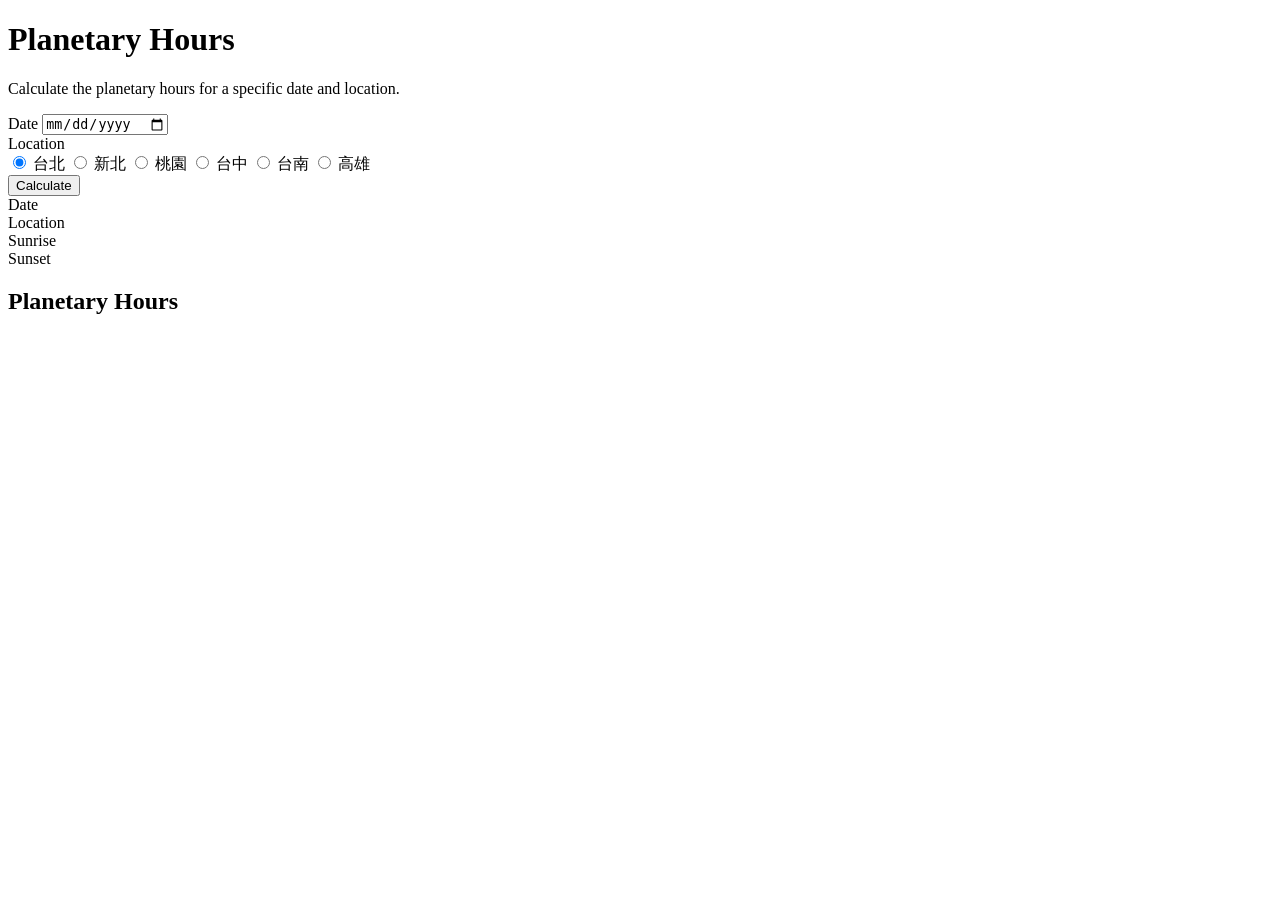
==== src/main/resources/static/index.html @ f62394ec "Create index.html" ====
<!DOCTYPE html>
<html lang="zh-TW">

<head>

    <meta charset="UTF-8">

    <meta name="viewport"
          content="width=device-width, initial-scale=1.0">

    <title>Planetary Hours</title>

    <link rel="stylesheet"
          href="/css/style.css">

</head>

<body>

    <main class="container">

        <h1>Planetary Hours</h1>

        <p class="description">
            Calculate the planetary hours for a specific date and location.
        </p>

        <!-- ========================= -->
        <!-- 查詢條件 -->
        <!-- ========================= -->

        <section class="search-panel">

            <!-- 日期 -->

            <div class="form-group">

                <label for="date">
                    Date
                </label>

                <input
                    type="date"
                    id="date"
                >

            </div>


            <!-- 地點 -->

            <div class="form-group">

                <label>
                    Location
                </label>

                <div class="location-group">

                    <label>
                        <input
                            type="radio"
                            name="location"
                            value="TAIPEI"
                            checked
                        >
                        台北
                    </label>

                    <label>
                        <input
                            type="radio"
                            name="location"
                            value="NEW_TAIPEI"
                        >
                        新北
                    </label>

                    <label>
                        <input
                            type="radio"
                            name="location"
                            value="TAOYUAN"
                        >
                        桃園
                    </label>

                    <label>
                        <input
                            type="radio"
                            name="location"
                            value="TAICHUNG"
                        >
                        台中
                    </label>

                    <label>
                        <input
                            type="radio"
                            name="location"
                            value="TAINAN"
                        >
                        台南
                    </label>

                    <label>
                        <input
                            type="radio"
                            name="location"
                            value="KAOHSIUNG"
                        >
                        高雄
                    </label>

                </div>

            </div>


            <!-- 查詢按鈕 -->

            <button id="searchButton">
                Calculate
            </button>

        </section>


        <!-- ========================= -->
        <!-- 錯誤訊息 -->
        <!-- ========================= -->

        <div
            id="errorMessage"
            class="error-message"
        ></div>


        <!-- ========================= -->
        <!-- 基本資料 -->
        <!-- ========================= -->

        <section
            id="sunInfo"
            class="sun-info"
        >

            <div>
                <span>Date</span>
                <strong id="resultDate"></strong>
            </div>

            <div>
                <span>Location</span>
                <strong id="resultLocation"></strong>
            </div>

            <div>
                <span>Sunrise</span>
                <strong id="resultSunrise"></strong>
            </div>

            <div>
                <span>Sunset</span>
                <strong id="resultSunset"></strong>
            </div>

        </section>


        <!-- ========================= -->
        <!-- Planetary Hours -->
        <!-- ========================= -->

        <section>

            <h2>Planetary Hours</h2>

            <div
                id="hoursContainer"
                class="hours-container"
            ></div>

        </section>

    </main>


    <script src="/js/app.js"></script>

</body>

</html>
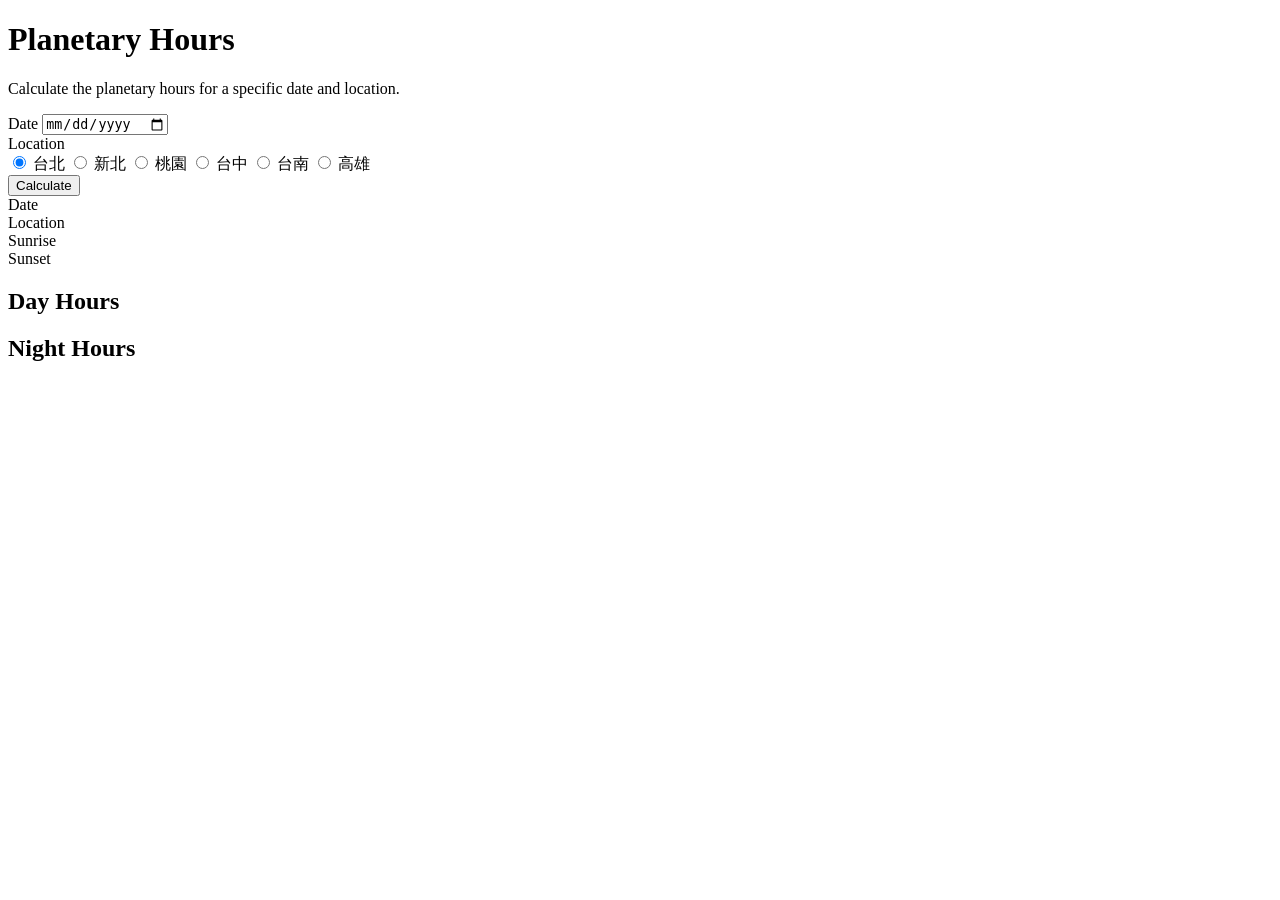
==== commit 04279394: "Update index.html" ====
--- a/src/main/resources/static/index.html
+++ b/src/main/resources/static/index.html
@@ -166,22 +166,39 @@
             </div>
 
         </section>
+        
+        	<div
+			    id="currentHour"
+			    class="current-hour"
+			></div>
 
 
         <!-- ========================= -->
         <!-- Planetary Hours -->
         <!-- ========================= -->
 
-        <section>
-
-            <h2>Planetary Hours</h2>
-
-            <div
-                id="hoursContainer"
-                class="hours-container"
-            ></div>
-
-        </section>
+		<section>
+		
+		    <h2>Day Hours</h2>
+		
+		    <div
+		        id="dayHoursContainer"
+		        class="hours-container"
+		    ></div>
+		
+		</section>
+		
+		
+		<section>
+		
+		    <h2>Night Hours</h2>
+		
+		    <div
+		        id="nightHoursContainer"
+		        class="hours-container"
+		    ></div>
+		
+		</section>
 
     </main>
 
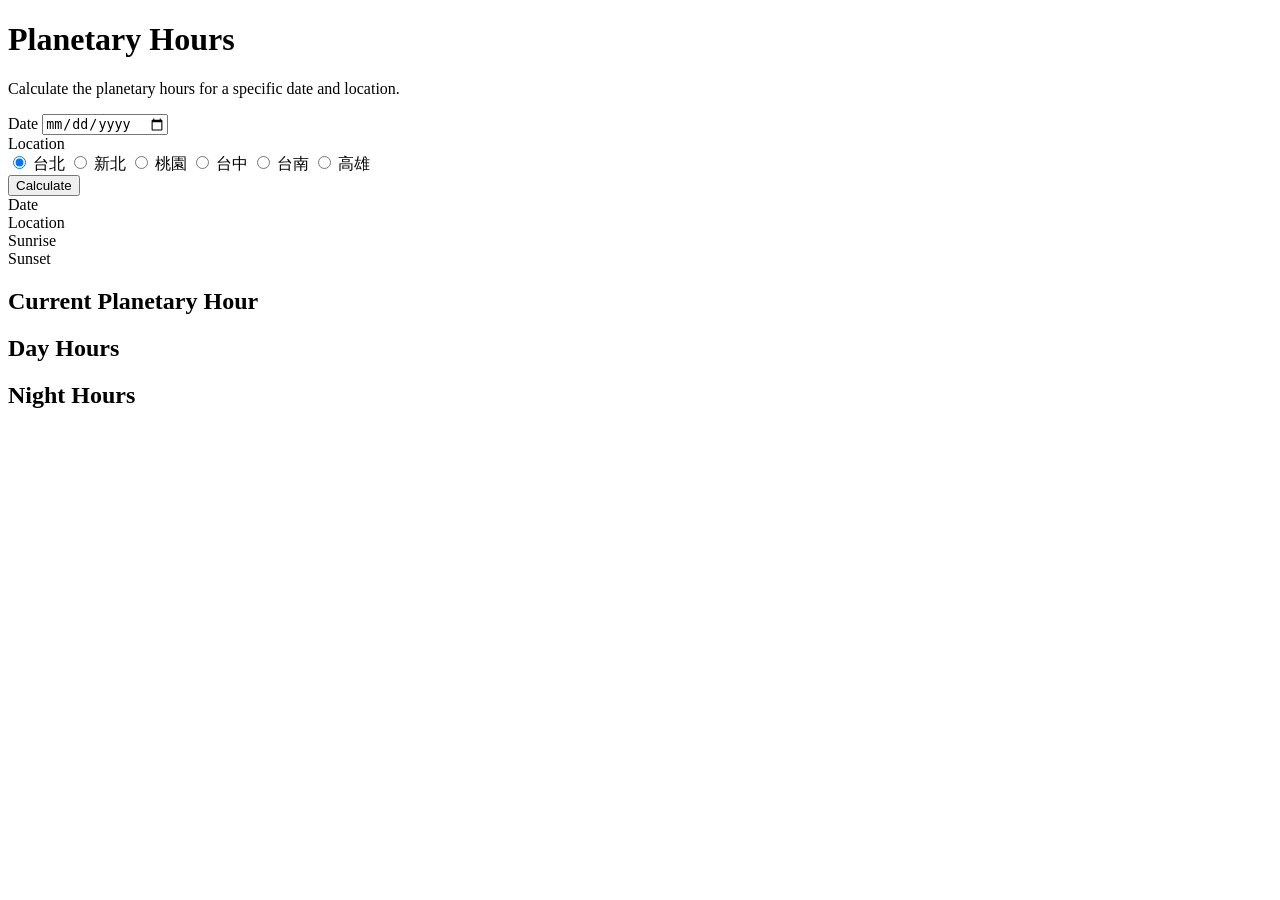
==== commit 0fd5708b: "Update index.html" ====
--- a/src/main/resources/static/index.html
+++ b/src/main/resources/static/index.html
@@ -167,10 +167,28 @@
 
         </section>
         
-        	<div
-			    id="currentHour"
-			    class="current-hour"
-			></div>
+		<!-- ========================= -->
+		<!-- Current Planetary Hour -->
+		<!-- ========================= -->
+		
+		<section
+		    id="currentHourSection"
+		    class="current-hour-section"
+		>
+		
+		    <h2>Current Planetary Hour</h2>
+		
+		    <div
+		        id="currentHour"
+		        class="current-hour"
+		    ></div>
+		
+		    <div
+		        id="currentActivities"
+		        class="current-activities"
+		    ></div>
+		
+		</section>
 
 
         <!-- ========================= -->
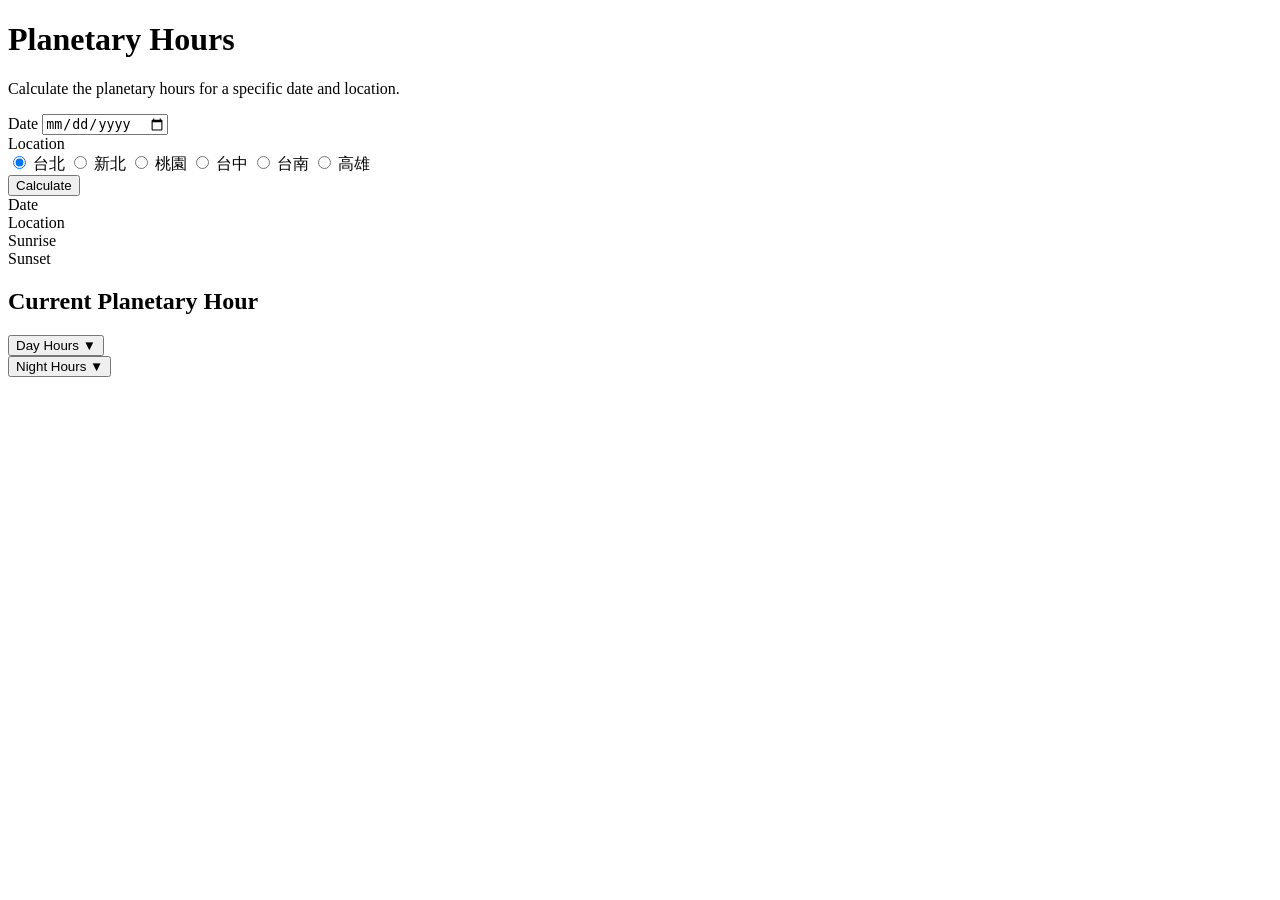
==== commit 3c005975: "Update index.html" ====
--- a/src/main/resources/static/index.html
+++ b/src/main/resources/static/index.html
@@ -3,225 +3,157 @@
 
 <head>
 
-    <meta charset="UTF-8">
+<meta charset="UTF-8">
 
-    <meta name="viewport"
-          content="width=device-width, initial-scale=1.0">
+<meta name="viewport" content="width=device-width, initial-scale=1.0">
 
-    <title>Planetary Hours</title>
+<title>Planetary Hours</title>
 
-    <link rel="stylesheet"
-          href="/css/style.css">
+<link rel="stylesheet" href="/css/style.css">
 
 </head>
 
 <body>
 
-    <main class="container">
+	<main class="container">
 
-        <h1>Planetary Hours</h1>
+		<h1>Planetary Hours</h1>
 
-        <p class="description">
-            Calculate the planetary hours for a specific date and location.
-        </p>
+		<p class="description">Calculate the planetary hours for a
+			specific date and location.</p>
 
-        <!-- ========================= -->
-        <!-- 查詢條件 -->
-        <!-- ========================= -->
+		<!-- ========================= -->
+		<!-- 查詢條件 -->
+		<!-- ========================= -->
 
-        <section class="search-panel">
+		<section class="search-panel">
 
-            <!-- 日期 -->
+			<!-- 日期 -->
 
-            <div class="form-group">
+			<div class="form-group">
 
-                <label for="date">
-                    Date
-                </label>
+				<label for="date"> Date </label> <input type="date" id="date">
 
-                <input
-                    type="date"
-                    id="date"
-                >
-
-            </div>
+			</div>
 
 
-            <!-- 地點 -->
+			<!-- 地點 -->
 
-            <div class="form-group">
+			<div class="form-group">
 
-                <label>
-                    Location
-                </label>
+				<label> Location </label>
 
-                <div class="location-group">
+				<div class="location-group">
 
-                    <label>
-                        <input
-                            type="radio"
-                            name="location"
-                            value="TAIPEI"
-                            checked
-                        >
-                        台北
-                    </label>
+					<label> <input type="radio" name="location" value="TAIPEI"
+						checked> 台北
+					</label> <label> <input type="radio" name="location"
+						value="NEW_TAIPEI"> 新北
+					</label> <label> <input type="radio" name="location"
+						value="TAOYUAN"> 桃園
+					</label> <label> <input type="radio" name="location"
+						value="TAICHUNG"> 台中
+					</label> <label> <input type="radio" name="location" value="TAINAN">
+						台南
+					</label> <label> <input type="radio" name="location"
+						value="KAOHSIUNG"> 高雄
+					</label>
 
-                    <label>
-                        <input
-                            type="radio"
-                            name="location"
-                            value="NEW_TAIPEI"
-                        >
-                        新北
-                    </label>
+				</div>
 
-                    <label>
-                        <input
-                            type="radio"
-                            name="location"
-                            value="TAOYUAN"
-                        >
-                        桃園
-                    </label>
-
-                    <label>
-                        <input
-                            type="radio"
-                            name="location"
-                            value="TAICHUNG"
-                        >
-                        台中
-                    </label>
-
-                    <label>
-                        <input
-                            type="radio"
-                            name="location"
-                            value="TAINAN"
-                        >
-                        台南
-                    </label>
-
-                    <label>
-                        <input
-                            type="radio"
-                            name="location"
-                            value="KAOHSIUNG"
-                        >
-                        高雄
-                    </label>
-
-                </div>
-
-            </div>
+			</div>
 
 
-            <!-- 查詢按鈕 -->
+			<!-- 查詢按鈕 -->
 
-            <button id="searchButton">
-                Calculate
-            </button>
+			<button id="searchButton">Calculate</button>
 
-        </section>
+		</section>
 
 
-        <!-- ========================= -->
-        <!-- 錯誤訊息 -->
-        <!-- ========================= -->
+		<!-- ========================= -->
+		<!-- 錯誤訊息 -->
+		<!-- ========================= -->
 
-        <div
-            id="errorMessage"
-            class="error-message"
-        ></div>
+		<div id="errorMessage" class="error-message"></div>
 
 
-        <!-- ========================= -->
-        <!-- 基本資料 -->
-        <!-- ========================= -->
+		<!-- ========================= -->
+		<!-- 基本資料 -->
+		<!-- ========================= -->
 
-        <section
-            id="sunInfo"
-            class="sun-info"
-        >
+		<section id="sunInfo" class="sun-info">
 
-            <div>
-                <span>Date</span>
-                <strong id="resultDate"></strong>
-            </div>
+			<div>
+				<span>Date</span> <strong id="resultDate"></strong>
+			</div>
 
-            <div>
-                <span>Location</span>
-                <strong id="resultLocation"></strong>
-            </div>
+			<div>
+				<span>Location</span> <strong id="resultLocation"></strong>
+			</div>
 
-            <div>
-                <span>Sunrise</span>
-                <strong id="resultSunrise"></strong>
-            </div>
+			<div>
+				<span>Sunrise</span> <strong id="resultSunrise"></strong>
+			</div>
 
-            <div>
-                <span>Sunset</span>
-                <strong id="resultSunset"></strong>
-            </div>
+			<div>
+				<span>Sunset</span> <strong id="resultSunset"></strong>
+			</div>
 
-        </section>
-        
+		</section>
+
 		<!-- ========================= -->
 		<!-- Current Planetary Hour -->
 		<!-- ========================= -->
-		
-		<section
-		    id="currentHourSection"
-		    class="current-hour-section"
-		>
-		
-		    <h2>Current Planetary Hour</h2>
-		
-		    <div
-		        id="currentHour"
-		        class="current-hour"
-		    ></div>
-		
-		    <div
-		        id="currentActivities"
-		        class="current-activities"
-		    ></div>
-		
+
+		<section id="currentHourSection" class="current-hour-section">
+
+			<h2>Current Planetary Hour</h2>
+
+			<div id="currentHour" class="current-hour"></div>
+
+			<div id="currentActivities" class="current-activities"></div>
+
 		</section>
 
 
-        <!-- ========================= -->
-        <!-- Planetary Hours -->
-        <!-- ========================= -->
+		<!-- ========================= -->
+		<!-- Planetary Hours -->
+		<!-- ========================= -->
 
-		<section>
-		
-		    <h2>Day Hours</h2>
-		
-		    <div
-		        id="dayHoursContainer"
-		        class="hours-container"
-		    ></div>
-		
-		</section>
-		
-		
-		<section>
-		
-		    <h2>Night Hours</h2>
-		
-		    <div
-		        id="nightHoursContainer"
-		        class="hours-container"
-		    ></div>
-		
+		<!-- ========================= -->
+		<!-- Day Hours -->
+		<!-- ========================= -->
+
+		<section class="hours-section">
+
+			<button class="hours-toggle" data-target="dayHoursContainer">
+				<span>Day Hours</span> <span class="toggle-icon">▼</span>
+			</button>
+
+			<div id="dayHoursContainer" class="hours-container"></div>
+
 		</section>
 
-    </main>
+
+		<!-- ========================= -->
+		<!-- Night Hours -->
+		<!-- ========================= -->
+
+		<section class="hours-section">
+
+			<button class="hours-toggle" data-target="nightHoursContainer">
+				<span>Night Hours</span> <span class="toggle-icon">▼</span>
+			</button>
+
+			<div id="nightHoursContainer" class="hours-container"></div>
+
+		</section>
+
+	</main>
 
 
-    <script src="/js/app.js"></script>
+	<script src="/js/app.js"></script>
 
 </body>
 
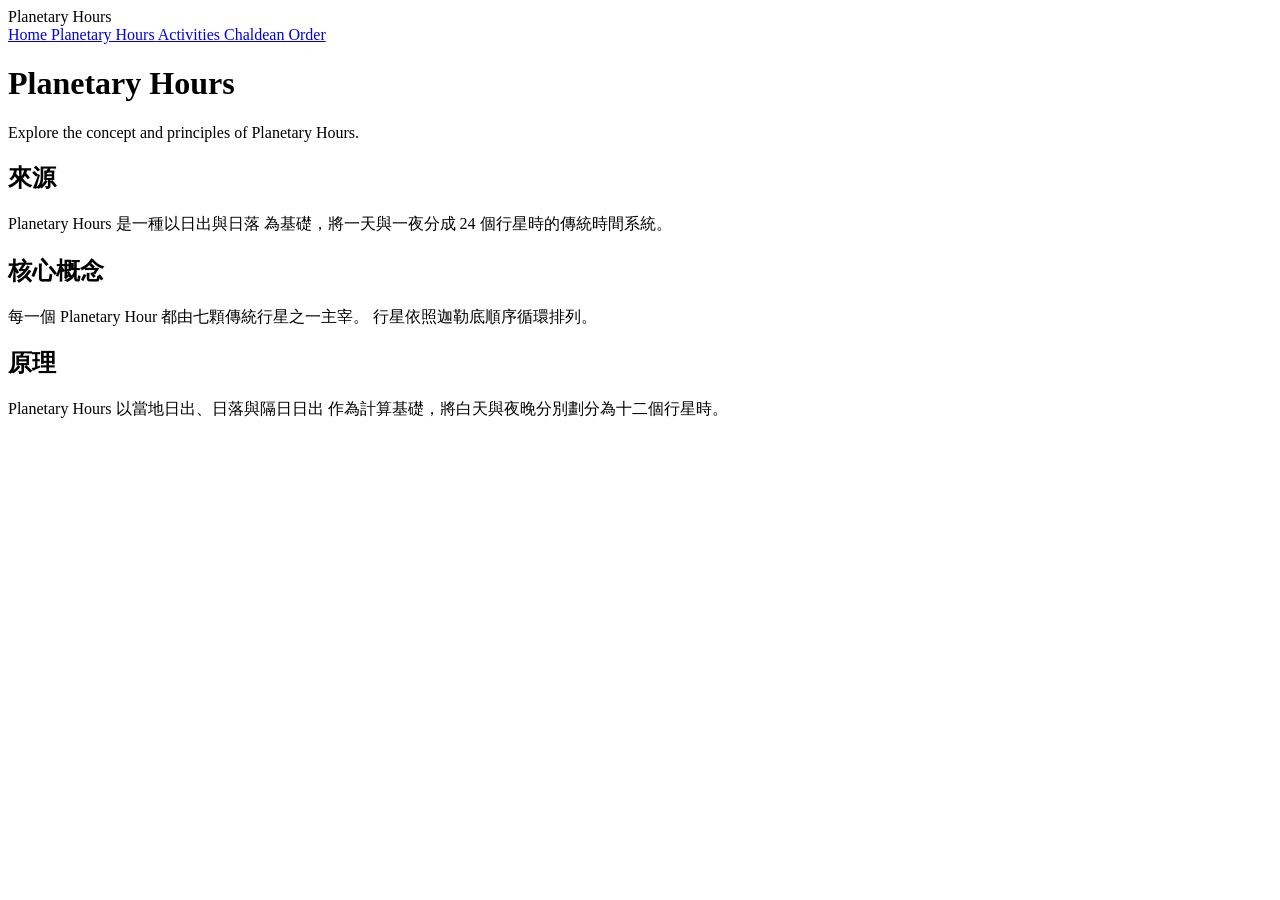
==== commit 65ad15a5: "Create index.html" ====
--- a/src/main/resources/static/index.html
+++ b/src/main/resources/static/index.html
@@ -3,157 +3,102 @@
 
 <head>
 
-<meta charset="UTF-8">
+    <meta charset="UTF-8">
 
-<meta name="viewport" content="width=device-width, initial-scale=1.0">
+    <meta name="viewport"
+          content="width=device-width, initial-scale=1.0">
 
-<title>Planetary Hours</title>
+    <title>Planetary Hours - Home</title>
 
-<link rel="stylesheet" href="/css/style.css">
+    <link rel="stylesheet"
+          href="/css/style.css">
 
 </head>
 
 <body>
 
-	<main class="container">
+    <!-- ========================= -->
+    <!-- Navbar -->
+    <!-- ========================= -->
 
-		<h1>Planetary Hours</h1>
+    <nav class="navbar">
 
-		<p class="description">Calculate the planetary hours for a
-			specific date and location.</p>
+        <div class="navbar-brand">
+            Planetary Hours
+        </div>
 
-		<!-- ========================= -->
-		<!-- 查詢條件 -->
-		<!-- ========================= -->
+        <div class="navbar-links">
 
-		<section class="search-panel">
+            <a href="/" class="active">
+                Home
+            </a>
 
-			<!-- 日期 -->
+            <a href="/planetary-hours.html">
+                Planetary Hours
+            </a>
 
-			<div class="form-group">
+            <a href="/activities.html">
+                Activities
+            </a>
 
-				<label for="date"> Date </label> <input type="date" id="date">
+            <a href="/chaldean-order.html">
+                Chaldean Order
+            </a>
 
-			</div>
+        </div>
+
+    </nav>
 
 
-			<!-- 地點 -->
+    <!-- ========================= -->
+    <!-- Home -->
+    <!-- ========================= -->
 
-			<div class="form-group">
+    <main class="container">
 
-				<label> Location </label>
+        <h1>Planetary Hours</h1>
 
-				<div class="location-group">
-
-					<label> <input type="radio" name="location" value="TAIPEI"
-						checked> 台北
-					</label> <label> <input type="radio" name="location"
-						value="NEW_TAIPEI"> 新北
-					</label> <label> <input type="radio" name="location"
-						value="TAOYUAN"> 桃園
-					</label> <label> <input type="radio" name="location"
-						value="TAICHUNG"> 台中
-					</label> <label> <input type="radio" name="location" value="TAINAN">
-						台南
-					</label> <label> <input type="radio" name="location"
-						value="KAOHSIUNG"> 高雄
-					</label>
-
-				</div>
-
-			</div>
+        <p class="description">
+            Explore the concept and principles of Planetary Hours.
+        </p>
 
 
-			<!-- 查詢按鈕 -->
+        <section class="home-section">
 
-			<button id="searchButton">Calculate</button>
+            <h2>來源</h2>
 
-		</section>
+            <p>
+                Planetary Hours 是一種以日出與日落
+                為基礎，將一天與一夜分成 24 個行星時的傳統時間系統。
+            </p>
+
+        </section>
 
 
-		<!-- ========================= -->
-		<!-- 錯誤訊息 -->
-		<!-- ========================= -->
+        <section class="home-section">
 
-		<div id="errorMessage" class="error-message"></div>
+            <h2>核心概念</h2>
+
+            <p>
+                每一個 Planetary Hour 都由七顆傳統行星之一主宰。
+                行星依照迦勒底順序循環排列。
+            </p>
+
+        </section>
 
 
-		<!-- ========================= -->
-		<!-- 基本資料 -->
-		<!-- ========================= -->
+        <section class="home-section">
 
-		<section id="sunInfo" class="sun-info">
+            <h2>原理</h2>
 
-			<div>
-				<span>Date</span> <strong id="resultDate"></strong>
-			</div>
+            <p>
+                Planetary Hours 以當地日出、日落與隔日日出
+                作為計算基礎，將白天與夜晚分別劃分為十二個行星時。
+            </p>
 
-			<div>
-				<span>Location</span> <strong id="resultLocation"></strong>
-			</div>
+        </section>
 
-			<div>
-				<span>Sunrise</span> <strong id="resultSunrise"></strong>
-			</div>
-
-			<div>
-				<span>Sunset</span> <strong id="resultSunset"></strong>
-			</div>
-
-		</section>
-
-		<!-- ========================= -->
-		<!-- Current Planetary Hour -->
-		<!-- ========================= -->
-
-		<section id="currentHourSection" class="current-hour-section">
-
-			<h2>Current Planetary Hour</h2>
-
-			<div id="currentHour" class="current-hour"></div>
-
-			<div id="currentActivities" class="current-activities"></div>
-
-		</section>
-
-
-		<!-- ========================= -->
-		<!-- Planetary Hours -->
-		<!-- ========================= -->
-
-		<!-- ========================= -->
-		<!-- Day Hours -->
-		<!-- ========================= -->
-
-		<section class="hours-section">
-
-			<button class="hours-toggle" data-target="dayHoursContainer">
-				<span>Day Hours</span> <span class="toggle-icon">▼</span>
-			</button>
-
-			<div id="dayHoursContainer" class="hours-container"></div>
-
-		</section>
-
-
-		<!-- ========================= -->
-		<!-- Night Hours -->
-		<!-- ========================= -->
-
-		<section class="hours-section">
-
-			<button class="hours-toggle" data-target="nightHoursContainer">
-				<span>Night Hours</span> <span class="toggle-icon">▼</span>
-			</button>
-
-			<div id="nightHoursContainer" class="hours-container"></div>
-
-		</section>
-
-	</main>
-
-
-	<script src="/js/app.js"></script>
+    </main>
 
 </body>
 
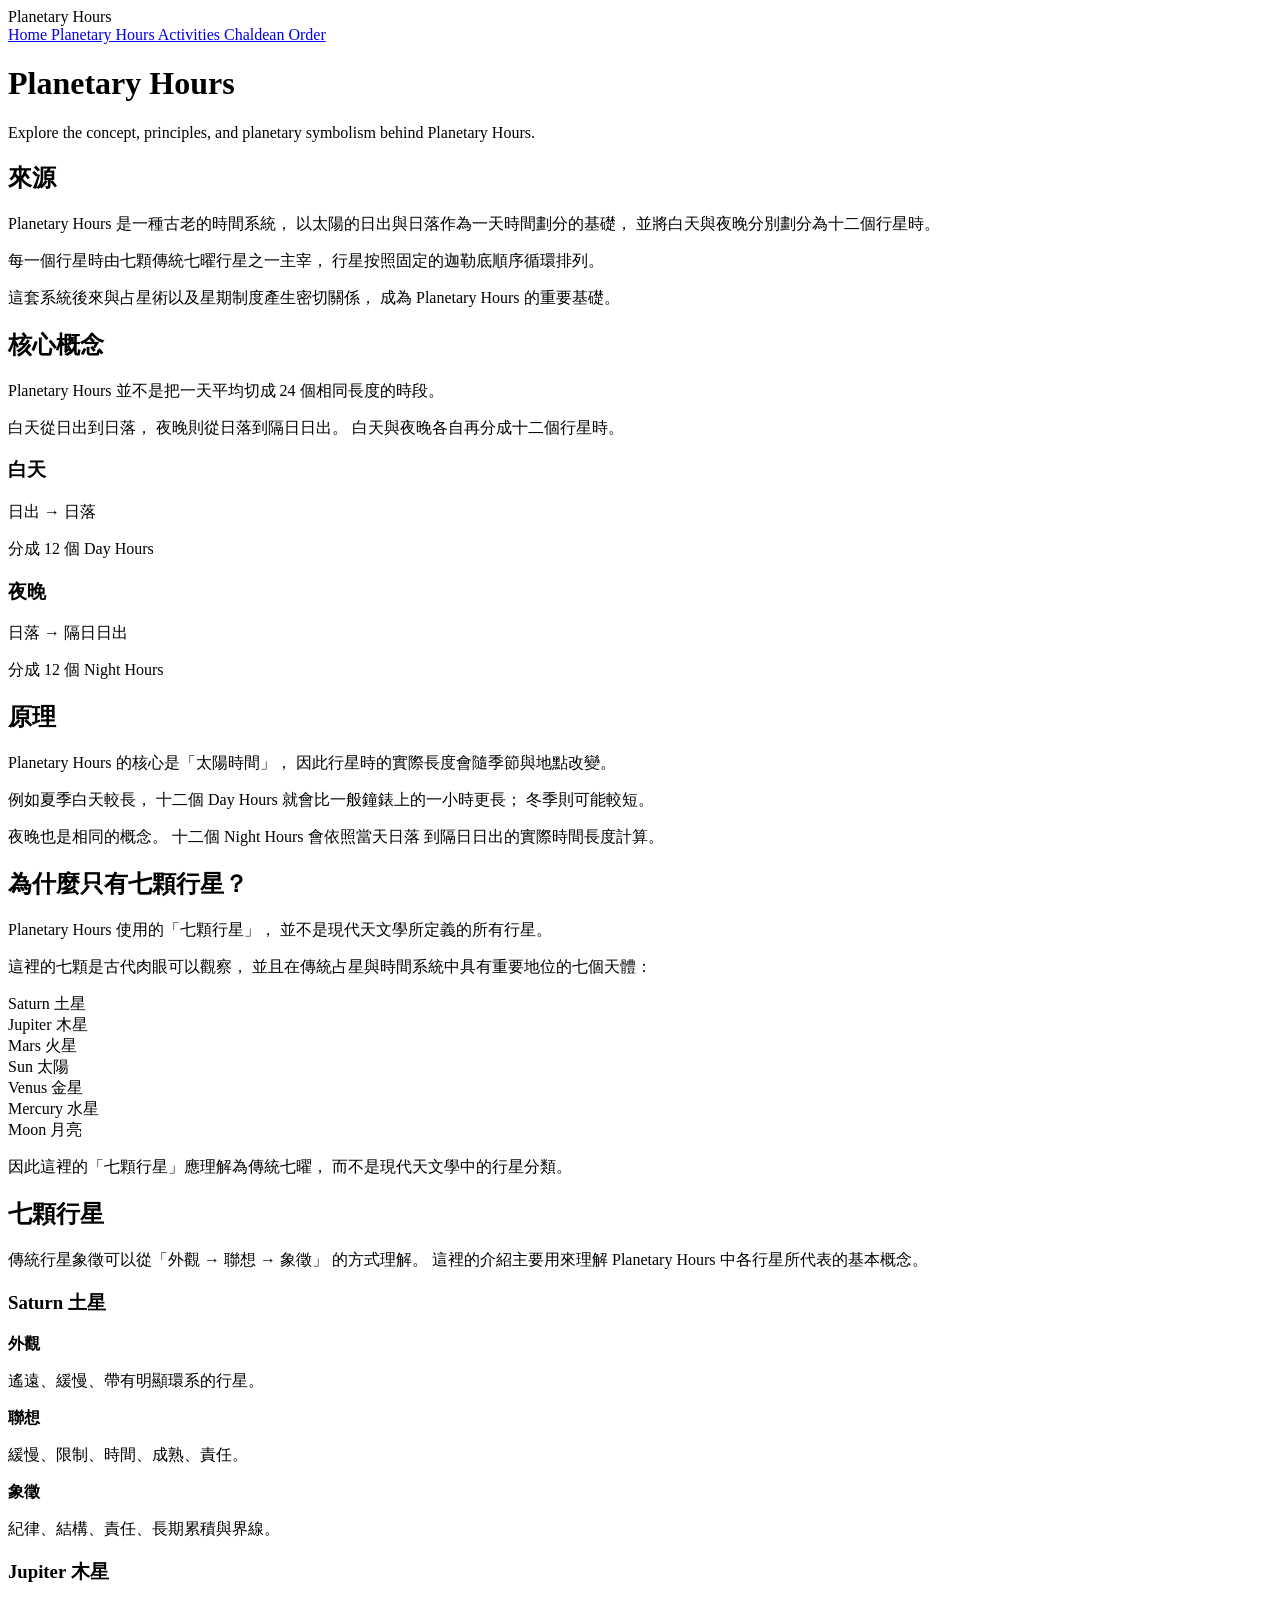
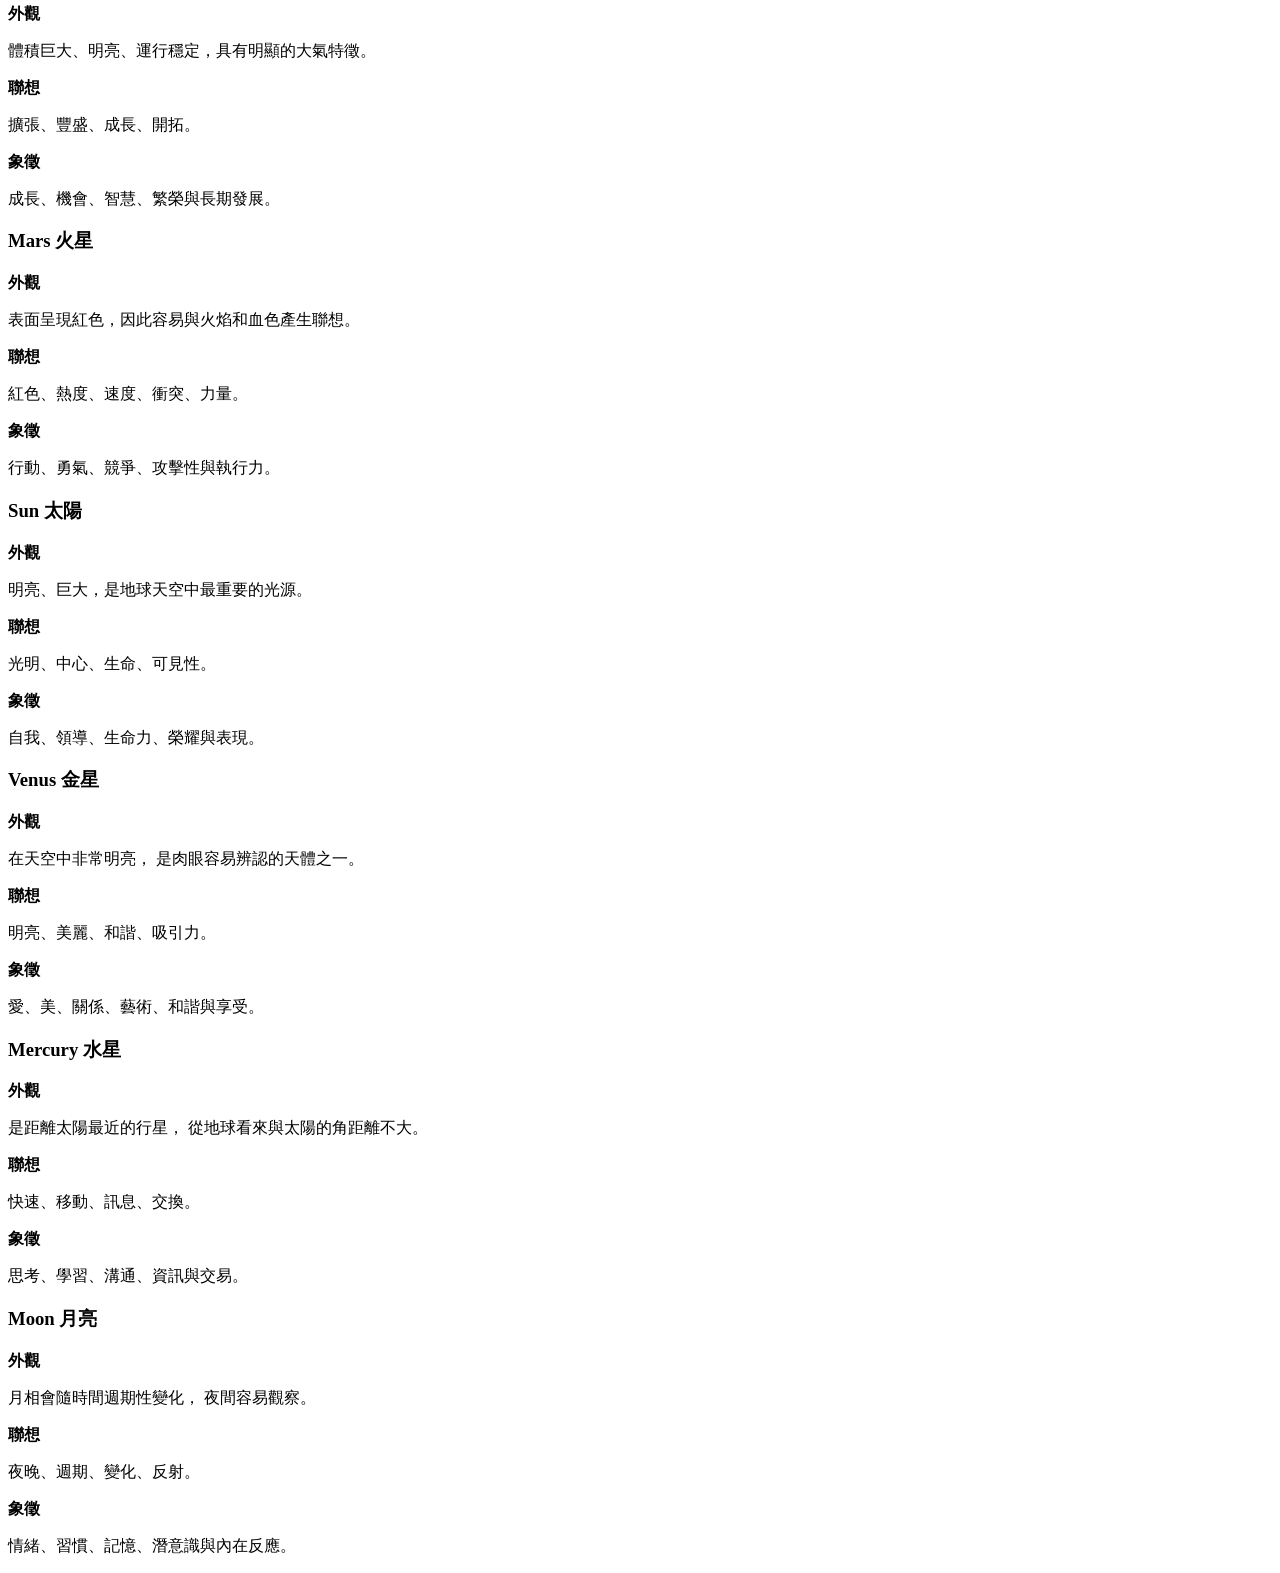
==== commit 9b90bdf1: "Update index.html" ====
--- a/src/main/resources/static/index.html
+++ b/src/main/resources/static/index.html
@@ -29,7 +29,8 @@
 
         <div class="navbar-links">
 
-            <a href="/" class="active">
+            <a href="/"
+               class="active">
                 Home
             </a>
 
@@ -59,45 +60,498 @@
         <h1>Planetary Hours</h1>
 
         <p class="description">
-            Explore the concept and principles of Planetary Hours.
+            Explore the concept, principles, and planetary symbolism
+            behind Planetary Hours.
         </p>
 
 
+        <!-- ========================= -->
+        <!-- 來源 -->
+        <!-- ========================= -->
+
         <section class="home-section">
 
             <h2>來源</h2>
 
             <p>
-                Planetary Hours 是一種以日出與日落
-                為基礎，將一天與一夜分成 24 個行星時的傳統時間系統。
+                Planetary Hours 是一種古老的時間系統，
+                以太陽的日出與日落作為一天時間劃分的基礎，
+                並將白天與夜晚分別劃分為十二個行星時。
+            </p>
+
+            <p>
+                每一個行星時由七顆傳統七曜行星之一主宰，
+                行星按照固定的迦勒底順序循環排列。
+            </p>
+
+            <p>
+                這套系統後來與占星術以及星期制度產生密切關係，
+                成為 Planetary Hours 的重要基礎。
             </p>
 
         </section>
 
 
+        <!-- ========================= -->
+        <!-- 核心概念 -->
+        <!-- ========================= -->
+
         <section class="home-section">
 
             <h2>核心概念</h2>
 
             <p>
-                每一個 Planetary Hour 都由七顆傳統行星之一主宰。
-                行星依照迦勒底順序循環排列。
-            </p>
+                Planetary Hours 並不是把一天平均切成
+                24 個相同長度的時段。
+            </p>
+
+            <p>
+                白天從日出到日落，
+                夜晚則從日落到隔日日出。
+                白天與夜晚各自再分成十二個行星時。
+            </p>
+
+            <div class="concept-card">
+
+                <h3>白天</h3>
+
+                <p>
+                    日出 → 日落
+                </p>
+
+                <p>
+                    分成 12 個 Day Hours
+                </p>
+
+            </div>
+
+
+            <div class="concept-card">
+
+                <h3>夜晚</h3>
+
+                <p>
+                    日落 → 隔日日出
+                </p>
+
+                <p>
+                    分成 12 個 Night Hours
+                </p>
+
+            </div>
 
         </section>
 
 
+        <!-- ========================= -->
+        <!-- 原理 -->
+        <!-- ========================= -->
+
         <section class="home-section">
 
             <h2>原理</h2>
 
             <p>
-                Planetary Hours 以當地日出、日落與隔日日出
-                作為計算基礎，將白天與夜晚分別劃分為十二個行星時。
+                Planetary Hours 的核心是「太陽時間」，
+                因此行星時的實際長度會隨季節與地點改變。
+            </p>
+
+            <p>
+                例如夏季白天較長，
+                十二個 Day Hours 就會比一般鐘錶上的一小時更長；
+                冬季則可能較短。
+            </p>
+
+            <p>
+                夜晚也是相同的概念。
+                十二個 Night Hours 會依照當天日落
+                到隔日日出的實際時間長度計算。
             </p>
 
         </section>
 
+
+        <!-- ========================= -->
+        <!-- 為什麼只有七顆 -->
+        <!-- ========================= -->
+
+        <section class="home-section">
+
+            <h2>為什麼只有七顆行星？</h2>
+
+            <p>
+                Planetary Hours 使用的「七顆行星」，
+                並不是現代天文學所定義的所有行星。
+            </p>
+
+            <p>
+                這裡的七顆是古代肉眼可以觀察，
+                並且在傳統占星與時間系統中具有重要地位的七個天體：
+            </p>
+
+
+            <div class="planet-seven-list">
+
+                <div class="planet-name-card">
+                    Saturn
+                    <span>土星</span>
+                </div>
+
+                <div class="planet-name-card">
+                    Jupiter
+                    <span>木星</span>
+                </div>
+
+                <div class="planet-name-card">
+                    Mars
+                    <span>火星</span>
+                </div>
+
+                <div class="planet-name-card">
+                    Sun
+                    <span>太陽</span>
+                </div>
+
+                <div class="planet-name-card">
+                    Venus
+                    <span>金星</span>
+                </div>
+
+                <div class="planet-name-card">
+                    Mercury
+                    <span>水星</span>
+                </div>
+
+                <div class="planet-name-card">
+                    Moon
+                    <span>月亮</span>
+                </div>
+
+            </div>
+
+
+            <p>
+                因此這裡的「七顆行星」應理解為傳統七曜，
+                而不是現代天文學中的行星分類。
+            </p>
+
+        </section>
+
+
+        <!-- ========================= -->
+        <!-- 七顆行星 -->
+        <!-- ========================= -->
+
+        <section class="home-section">
+
+            <h2>七顆行星</h2>
+
+            <p>
+                傳統行星象徵可以從「外觀 → 聯想 → 象徵」
+                的方式理解。
+                這裡的介紹主要用來理解 Planetary Hours
+                中各行星所代表的基本概念。
+            </p>
+
+
+            <!-- Saturn -->
+
+            <article class="planet-info-card">
+
+                <h3>
+                    Saturn
+                    <span>土星</span>
+                </h3>
+
+                <div class="planet-info-row">
+
+                    <strong>外觀</strong>
+
+                    <p>
+                        遙遠、緩慢、帶有明顯環系的行星。
+                    </p>
+
+                </div>
+
+                <div class="planet-info-row">
+
+                    <strong>聯想</strong>
+
+                    <p>
+                        緩慢、限制、時間、成熟、責任。
+                    </p>
+
+                </div>
+
+                <div class="planet-info-row">
+
+                    <strong>象徵</strong>
+
+                    <p>
+                        紀律、結構、責任、長期累積與界線。
+                    </p>
+
+                </div>
+
+            </article>
+
+
+            <!-- Jupiter -->
+
+            <article class="planet-info-card">
+
+                <h3>
+                    Jupiter
+                    <span>木星</span>
+                </h3>
+
+                <div class="planet-info-row">
+
+                    <strong>外觀</strong>
+
+                    <p>
+                        體積巨大、明亮、運行穩定，具有明顯的大氣特徵。
+                    </p>
+
+                </div>
+
+                <div class="planet-info-row">
+
+                    <strong>聯想</strong>
+
+                    <p>
+                        擴張、豐盛、成長、開拓。
+                    </p>
+
+                </div>
+
+                <div class="planet-info-row">
+
+                    <strong>象徵</strong>
+
+                    <p>
+                        成長、機會、智慧、繁榮與長期發展。
+                    </p>
+
+                </div>
+
+            </article>
+
+
+            <!-- Mars -->
+
+            <article class="planet-info-card">
+
+                <h3>
+                    Mars
+                    <span>火星</span>
+                </h3>
+
+                <div class="planet-info-row">
+
+                    <strong>外觀</strong>
+
+                    <p>
+                        表面呈現紅色，因此容易與火焰和血色產生聯想。
+                    </p>
+
+                </div>
+
+                <div class="planet-info-row">
+
+                    <strong>聯想</strong>
+
+                    <p>
+                        紅色、熱度、速度、衝突、力量。
+                    </p>
+
+                </div>
+
+                <div class="planet-info-row">
+
+                    <strong>象徵</strong>
+
+                    <p>
+                        行動、勇氣、競爭、攻擊性與執行力。
+                    </p>
+
+                </div>
+
+            </article>
+
+
+            <!-- Sun -->
+
+            <article class="planet-info-card">
+
+                <h3>
+                    Sun
+                    <span>太陽</span>
+                </h3>
+
+                <div class="planet-info-row">
+
+                    <strong>外觀</strong>
+
+                    <p>
+                        明亮、巨大，是地球天空中最重要的光源。
+                    </p>
+
+                </div>
+
+                <div class="planet-info-row">
+
+                    <strong>聯想</strong>
+
+                    <p>
+                        光明、中心、生命、可見性。
+                    </p>
+
+                </div>
+
+                <div class="planet-info-row">
+
+                    <strong>象徵</strong>
+
+                    <p>
+                        自我、領導、生命力、榮耀與表現。
+                    </p>
+
+                </div>
+
+            </article>
+
+
+            <!-- Venus -->
+
+            <article class="planet-info-card">
+
+                <h3>
+                    Venus
+                    <span>金星</span>
+                </h3>
+
+                <div class="planet-info-row">
+
+                    <strong>外觀</strong>
+
+                    <p>
+                        在天空中非常明亮，
+                        是肉眼容易辨認的天體之一。
+                    </p>
+
+                </div>
+
+                <div class="planet-info-row">
+
+                    <strong>聯想</strong>
+
+                    <p>
+                        明亮、美麗、和諧、吸引力。
+                    </p>
+
+                </div>
+
+                <div class="planet-info-row">
+
+                    <strong>象徵</strong>
+
+                    <p>
+                        愛、美、關係、藝術、和諧與享受。
+                    </p>
+
+                </div>
+
+            </article>
+
+
+            <!-- Mercury -->
+
+            <article class="planet-info-card">
+
+                <h3>
+                    Mercury
+                    <span>水星</span>
+                </h3>
+
+                <div class="planet-info-row">
+
+                    <strong>外觀</strong>
+
+                    <p>
+                        是距離太陽最近的行星，
+                        從地球看來與太陽的角距離不大。
+                    </p>
+
+                </div>
+
+                <div class="planet-info-row">
+
+                    <strong>聯想</strong>
+
+                    <p>
+                        快速、移動、訊息、交換。
+                    </p>
+
+                </div>
+
+                <div class="planet-info-row">
+
+                    <strong>象徵</strong>
+
+                    <p>
+                        思考、學習、溝通、資訊與交易。
+                    </p>
+
+                </div>
+
+            </article>
+
+
+            <!-- Moon -->
+
+            <article class="planet-info-card">
+
+                <h3>
+                    Moon
+                    <span>月亮</span>
+                </h3>
+
+                <div class="planet-info-row">
+
+                    <strong>外觀</strong>
+
+                    <p>
+                        月相會隨時間週期性變化，
+                        夜間容易觀察。
+                    </p>
+
+                </div>
+
+                <div class="planet-info-row">
+
+                    <strong>聯想</strong>
+
+                    <p>
+                        夜晚、週期、變化、反射。
+                    </p>
+
+                </div>
+
+                <div class="planet-info-row">
+
+                    <strong>象徵</strong>
+
+                    <p>
+                        情緒、習慣、記憶、潛意識與內在反應。
+                    </p>
+
+                </div>
+
+            </article>
+
+        </section>
+
     </main>
 
 </body>
